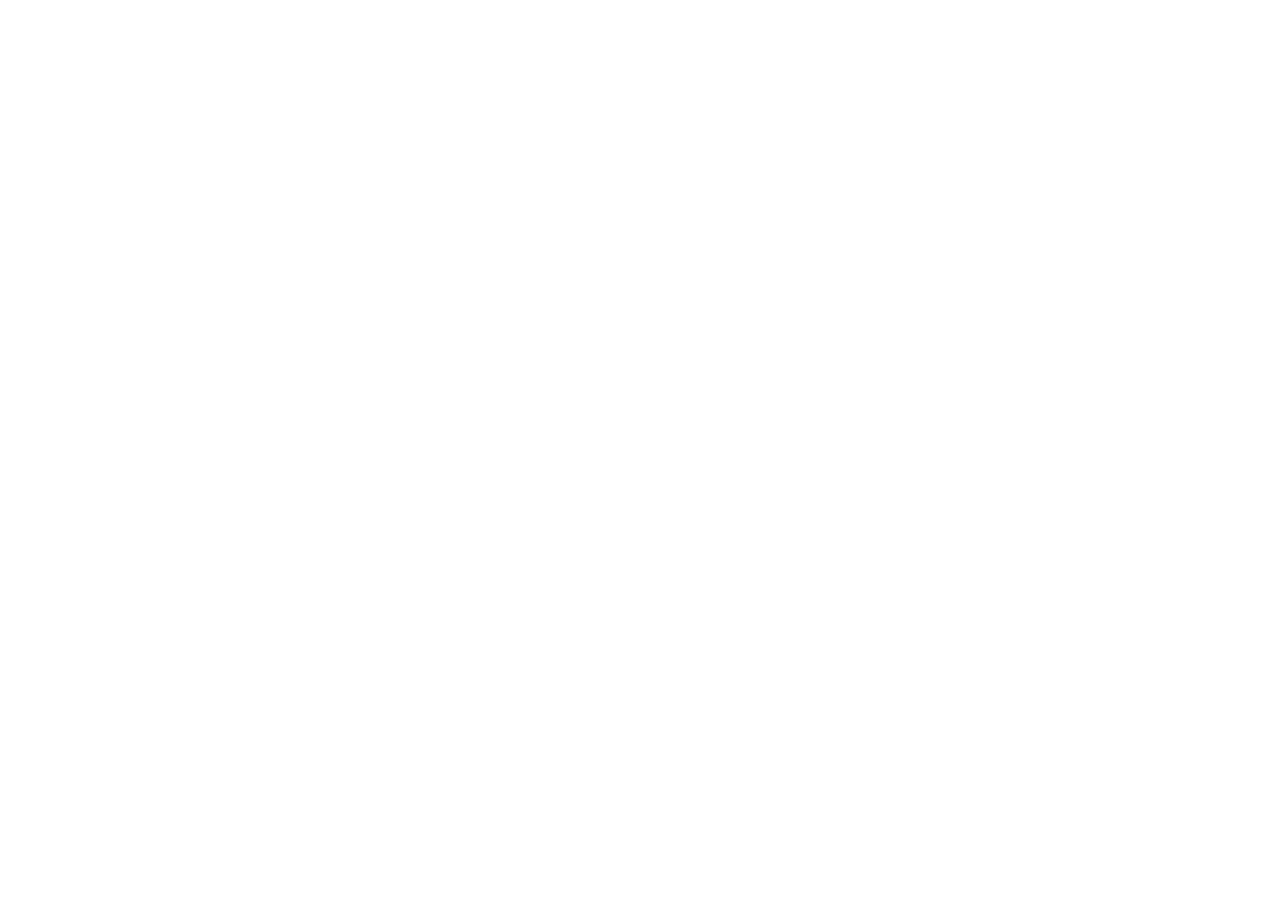
==== index.html @ b6dbfaaa "Create index.html" ====
<!DOCTYPE html>
<html lang="en">
<head>
    <meta charset="UTF-8">
    <meta http-equiv="X-UA-Compatible" content="IE=edge">
    <meta name="viewport" content="width=device-width, initial-scale=1.0">
    <title>Document</title>
</head>
<body>

</body>
</html>
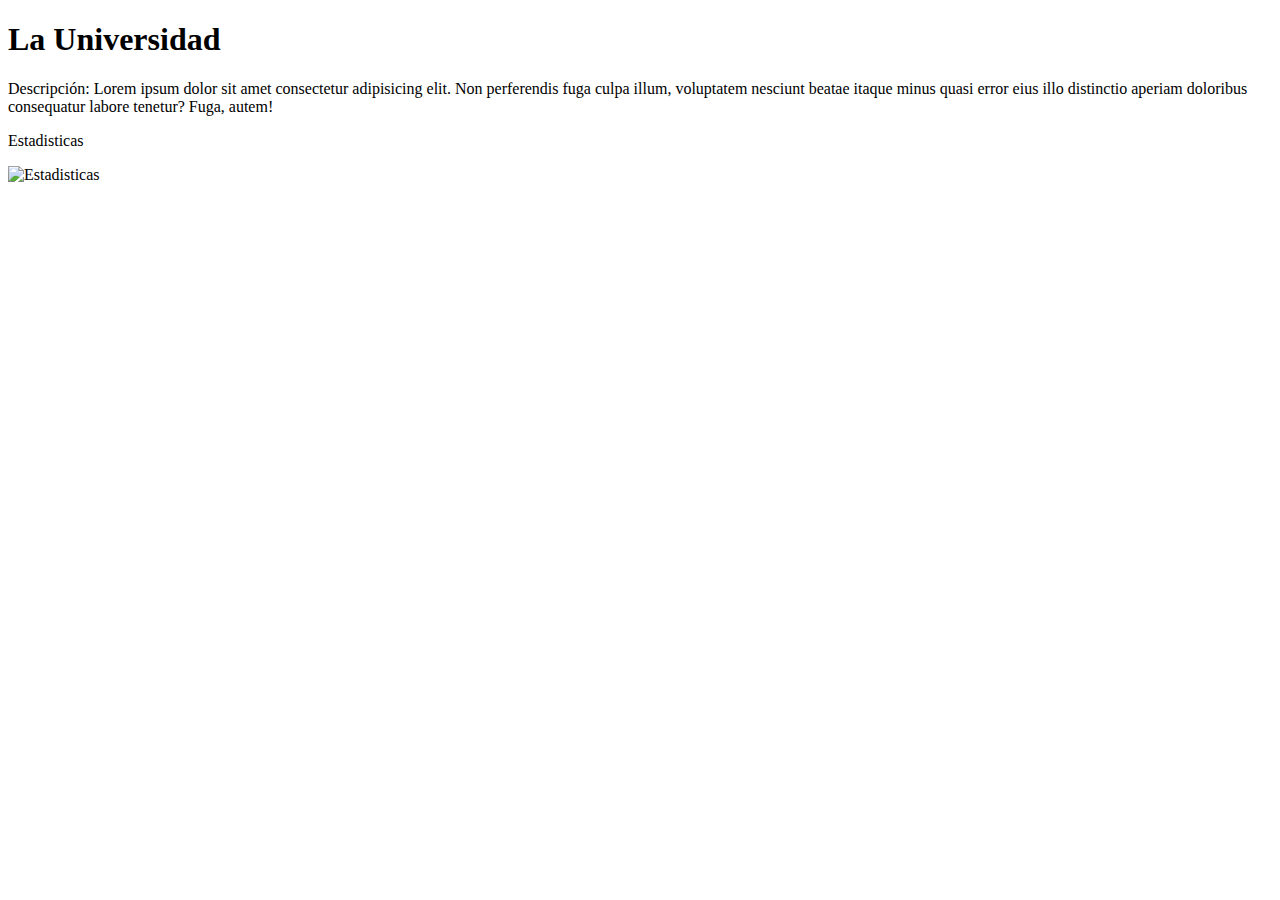
==== commit cd518aeb: "1st commit" ====
--- a/index.html
+++ b/index.html
@@ -1,12 +1,16 @@
 <!DOCTYPE html>
 <html lang="en">
+
 <head>
-    <meta charset="UTF-8">
-    <meta http-equiv="X-UA-Compatible" content="IE=edge">
-    <meta name="viewport" content="width=device-width, initial-scale=1.0">
-    <title>Document</title>
+  <meta charset="UTF-8">
+  <meta http-equiv="X-UA-Compatible" content="IE=edge">
+  <meta name="viewport" content="width=device-width, initial-scale=1.0">
+  <title>Document</title>
 </head>
 <body>
-
+  <h1>La Universidad</h1>
+  <p>Descripción: Lorem ipsum dolor sit amet consectetur adipisicing elit. Non perferendis fuga culpa illum, voluptatem nesciunt beatae itaque minus quasi error eius illo distinctio aperiam doloribus consequatur labore tenetur? Fuga, autem!</p>
+  <p>Estadisticas</p>
+  <img src="https://www.3ciencias.com/wp-content/uploads/2020/02/estad%C3%ADsticas-2019.png" alt="Estadisticas">
 </body>
-</html>
+</html>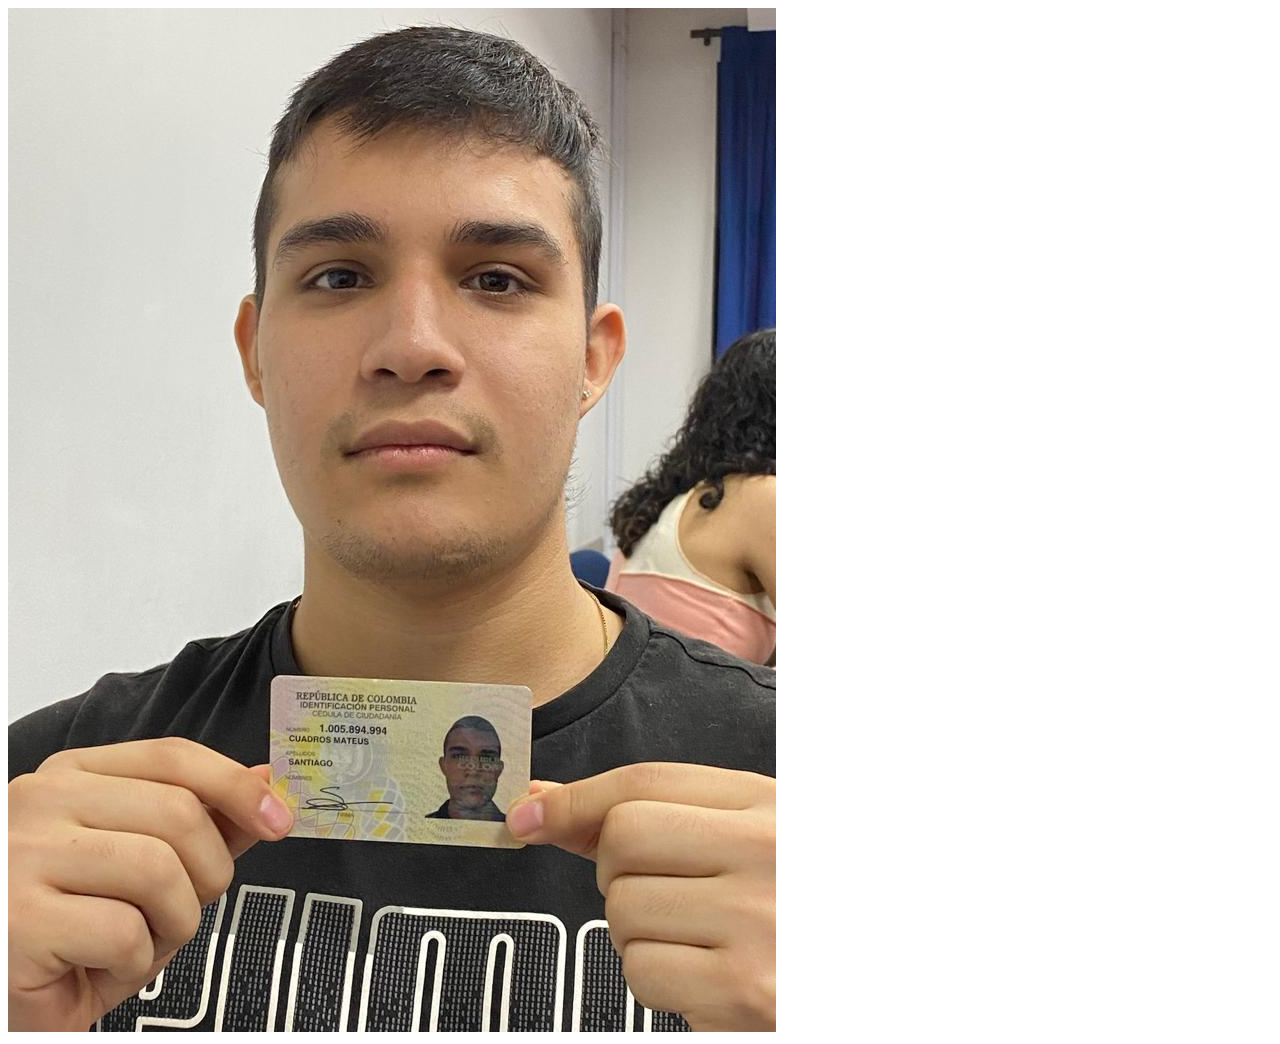
==== commit 7097bb06: "cuadros" ====
--- a/index.html
+++ b/index.html
@@ -8,9 +8,8 @@
   <title>Document</title>
 </head>
 <body>
-  <h1>La Universidad</h1>
-  <p>Descripción: Lorem ipsum dolor sit amet consectetur adipisicing elit. Non perferendis fuga culpa illum, voluptatem nesciunt beatae itaque minus quasi error eius illo distinctio aperiam doloribus consequatur labore tenetur? Fuga, autem!</p>
-  <p>Estadisticas</p>
-  <img src="https://www.3ciencias.com/wp-content/uploads/2020/02/estad%C3%ADsticas-2019.png" alt="Estadisticas">
+
+  <img src="Img/Cuadros.jpeg" alt="">
+
 </body>
 </html>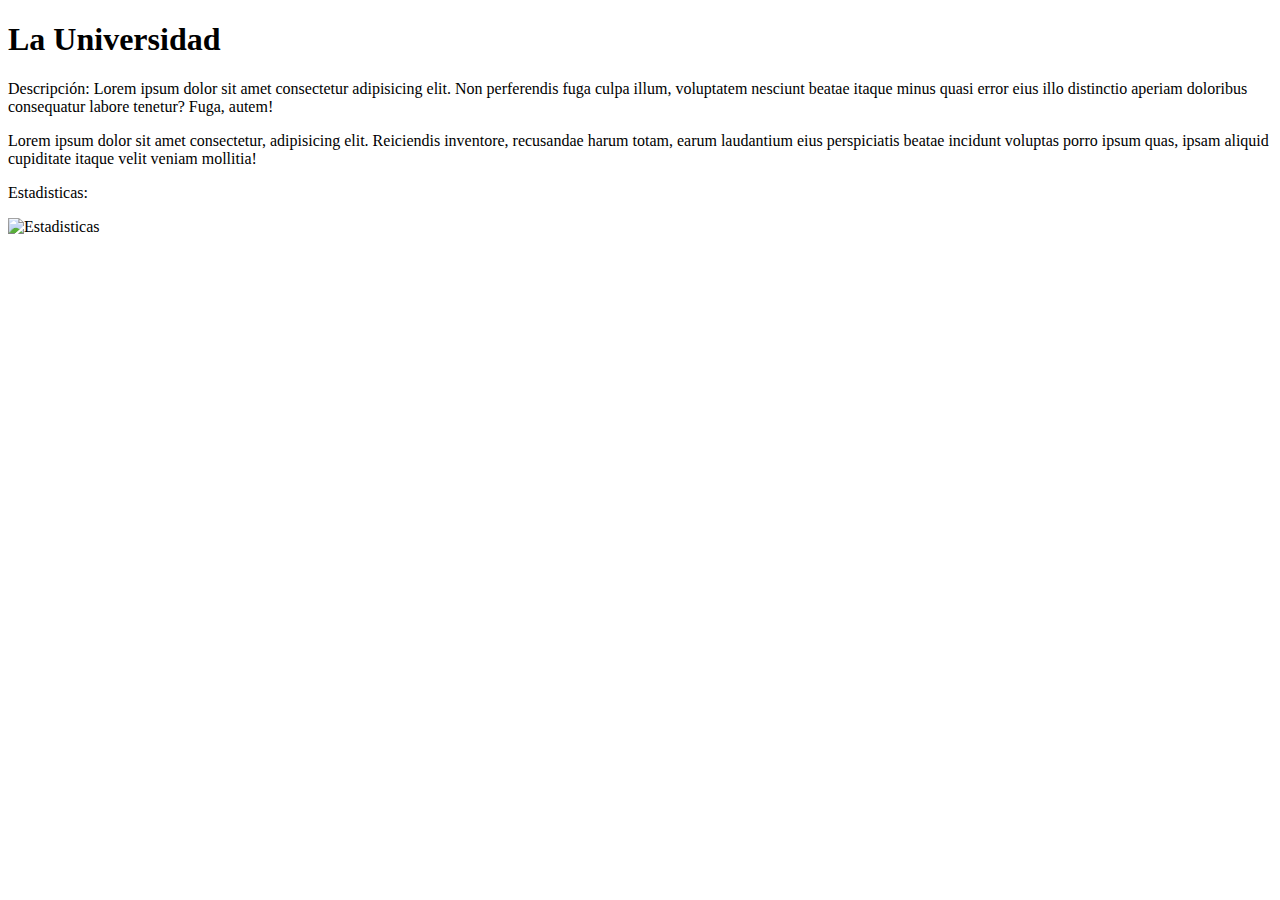
==== commit 6c478ff5: "2nd message" ====
--- a/index.html
+++ b/index.html
@@ -8,8 +8,10 @@
   <title>Document</title>
 </head>
 <body>
-
-  <img src="Img/Cuadros.jpeg" alt="">
-
+  <h1>La Universidad</h1>
+  <p>Descripción: Lorem ipsum dolor sit amet consectetur adipisicing elit. Non perferendis fuga culpa illum, voluptatem nesciunt beatae itaque minus quasi error eius illo distinctio aperiam doloribus consequatur labore tenetur? Fuga, autem!</p>
+  <p>Lorem ipsum dolor sit amet consectetur, adipisicing elit. Reiciendis inventore, recusandae harum totam, earum laudantium eius perspiciatis beatae incidunt voluptas porro ipsum quas, ipsam aliquid cupiditate itaque velit veniam mollitia!</p>
+  <p>Estadisticas:</p>
+  <img src="https://www.3ciencias.com/wp-content/uploads/2020/02/estad%C3%ADsticas-2019.png" alt="Estadisticas">
 </body>
 </html>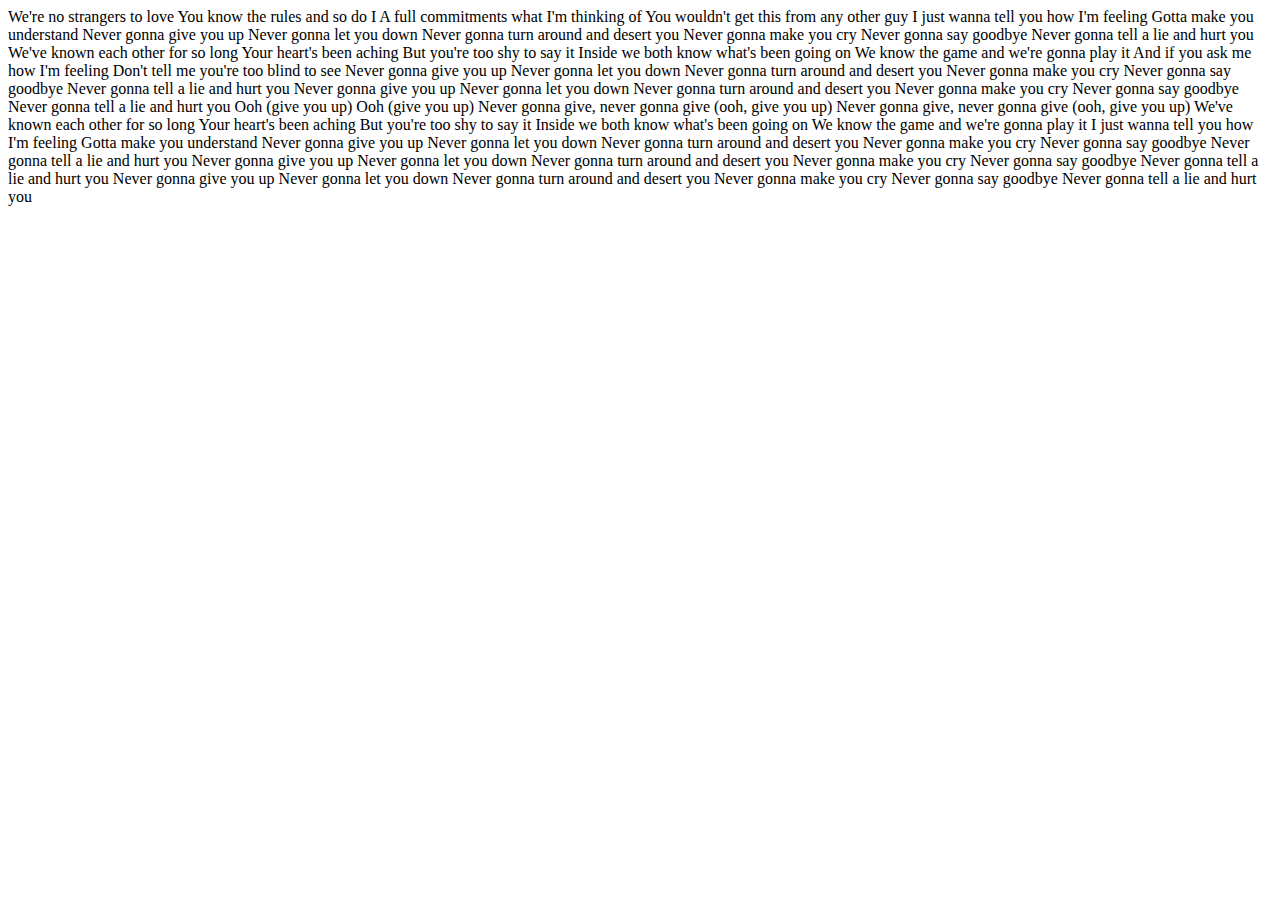
==== commit 10cfa7fd: "cambios al index Andres" ====
--- a/index.html
+++ b/index.html
@@ -8,10 +8,77 @@
   <title>Document</title>
 </head>
 <body>
-  <h1>La Universidad</h1>
-  <p>Descripción: Lorem ipsum dolor sit amet consectetur adipisicing elit. Non perferendis fuga culpa illum, voluptatem nesciunt beatae itaque minus quasi error eius illo distinctio aperiam doloribus consequatur labore tenetur? Fuga, autem!</p>
-  <p>Lorem ipsum dolor sit amet consectetur, adipisicing elit. Reiciendis inventore, recusandae harum totam, earum laudantium eius perspiciatis beatae incidunt voluptas porro ipsum quas, ipsam aliquid cupiditate itaque velit veniam mollitia!</p>
-  <p>Estadisticas:</p>
-  <img src="https://www.3ciencias.com/wp-content/uploads/2020/02/estad%C3%ADsticas-2019.png" alt="Estadisticas">
+  We're no strangers to love
+You know the rules and so do I
+A full commitments what I'm thinking of
+You wouldn't get this from any other guy
+
+I just wanna tell you how I'm feeling
+Gotta make you understand
+
+Never gonna give you up
+Never gonna let you down
+Never gonna turn around and desert you
+Never gonna make you cry
+Never gonna say goodbye
+Never gonna tell a lie and hurt you
+
+We've known each other for so long
+Your heart's been aching
+But you're too shy to say it
+Inside we both know what's been going on
+We know the game and we're gonna play it
+
+And if you ask me how I'm feeling
+Don't tell me you're too blind to see
+
+Never gonna give you up
+Never gonna let you down
+Never gonna turn around and desert you
+Never gonna make you cry
+Never gonna say goodbye
+Never gonna tell a lie and hurt you
+
+Never gonna give you up
+Never gonna let you down
+Never gonna turn around and desert you
+Never gonna make you cry
+Never gonna say goodbye
+Never gonna tell a lie and hurt you
+
+Ooh (give you up)
+Ooh (give you up)
+Never gonna give, never gonna give (ooh, give you up)
+Never gonna give, never gonna give (ooh, give you up)
+
+We've known each other for so long
+Your heart's been aching
+But you're too shy to say it
+Inside we both know what's been going on
+We know the game and we're gonna play it
+
+I just wanna tell you how I'm feeling
+Gotta make you understand
+
+Never gonna give you up
+Never gonna let you down
+Never gonna turn around and desert you
+Never gonna make you cry
+Never gonna say goodbye
+Never gonna tell a lie and hurt you
+
+Never gonna give you up
+Never gonna let you down
+Never gonna turn around and desert you
+Never gonna make you cry
+Never gonna say goodbye
+Never gonna tell a lie and hurt you
+
+Never gonna give you up
+Never gonna let you down
+Never gonna turn around and desert you
+Never gonna make you cry
+Never gonna say goodbye
+Never gonna tell a lie and hurt you
 </body>
 </html>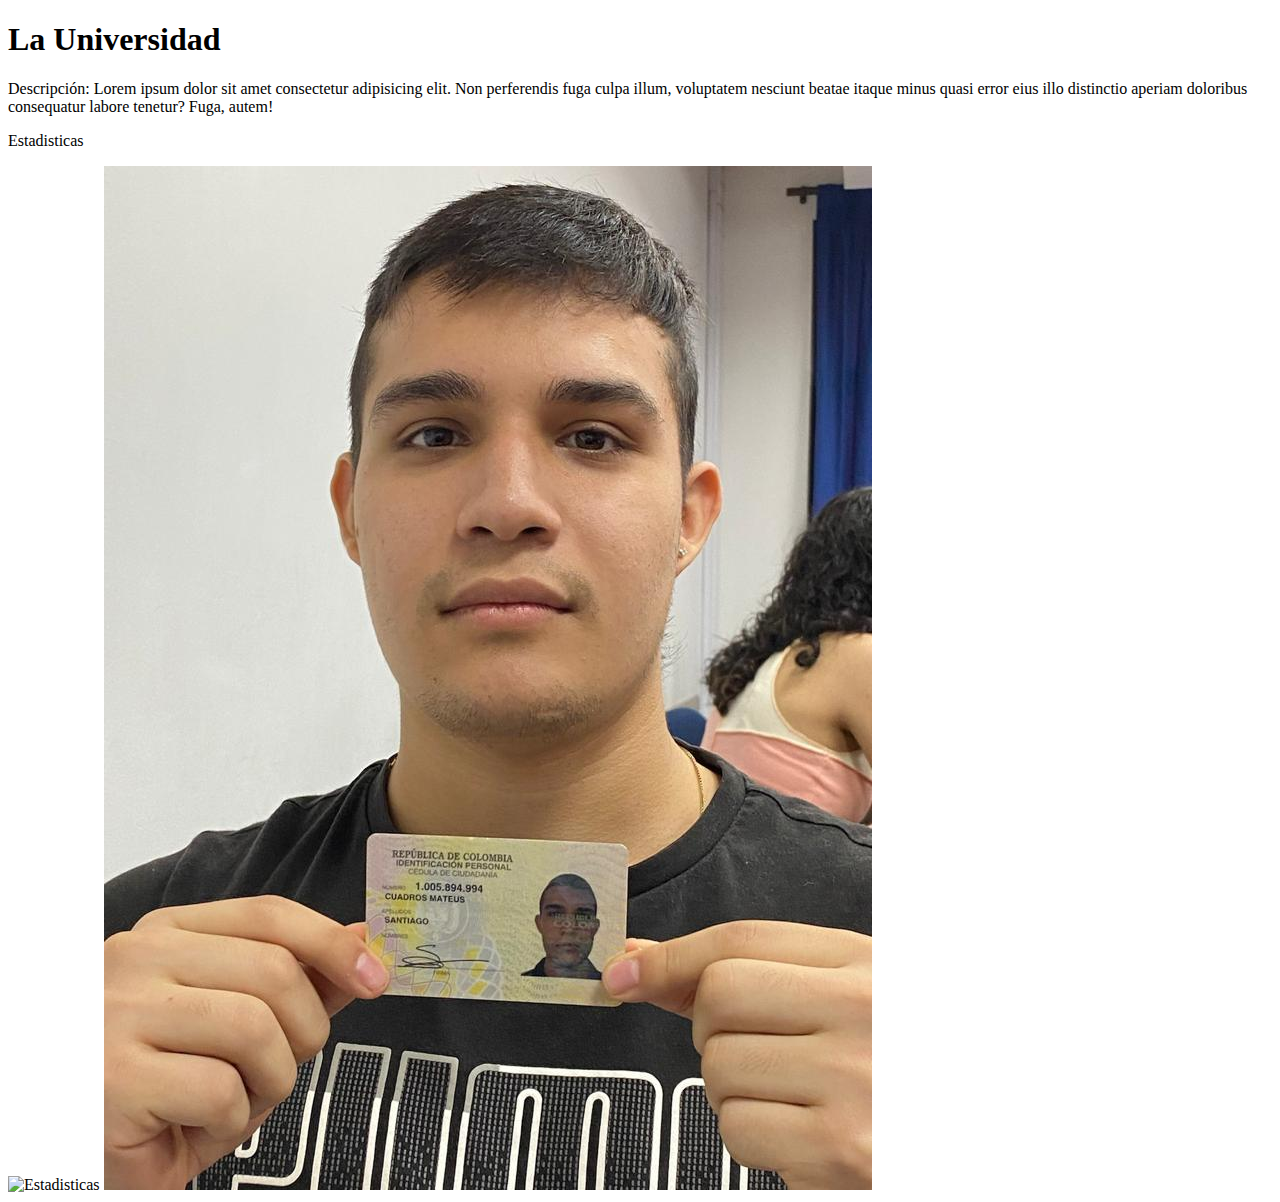
==== commit 0c6c6b28: "Conflicto resuelto" ====
--- a/index.html
+++ b/index.html
@@ -8,77 +8,14 @@
   <title>Document</title>
 </head>
 <body>
-  We're no strangers to love
-You know the rules and so do I
-A full commitments what I'm thinking of
-You wouldn't get this from any other guy
 
-I just wanna tell you how I'm feeling
-Gotta make you understand
+  <h1>La Universidad</h1>
+  <p>Descripción: Lorem ipsum dolor sit amet consectetur adipisicing elit. Non perferendis fuga culpa illum, voluptatem nesciunt beatae itaque minus quasi error eius illo distinctio aperiam doloribus consequatur labore tenetur? Fuga, autem!</p>
+  <p>Estadisticas</p>
+  <img src="https://www.3ciencias.com/wp-content/uploads/2020/02/estad%C3%ADsticas-2019.png" alt="Estadisticas">
 
-Never gonna give you up
-Never gonna let you down
-Never gonna turn around and desert you
-Never gonna make you cry
-Never gonna say goodbye
-Never gonna tell a lie and hurt you
+  <img src="Img/Cuadros.jpeg" alt="">
 
-We've known each other for so long
-Your heart's been aching
-But you're too shy to say it
-Inside we both know what's been going on
-We know the game and we're gonna play it
 
-And if you ask me how I'm feeling
-Don't tell me you're too blind to see
-
-Never gonna give you up
-Never gonna let you down
-Never gonna turn around and desert you
-Never gonna make you cry
-Never gonna say goodbye
-Never gonna tell a lie and hurt you
-
-Never gonna give you up
-Never gonna let you down
-Never gonna turn around and desert you
-Never gonna make you cry
-Never gonna say goodbye
-Never gonna tell a lie and hurt you
-
-Ooh (give you up)
-Ooh (give you up)
-Never gonna give, never gonna give (ooh, give you up)
-Never gonna give, never gonna give (ooh, give you up)
-
-We've known each other for so long
-Your heart's been aching
-But you're too shy to say it
-Inside we both know what's been going on
-We know the game and we're gonna play it
-
-I just wanna tell you how I'm feeling
-Gotta make you understand
-
-Never gonna give you up
-Never gonna let you down
-Never gonna turn around and desert you
-Never gonna make you cry
-Never gonna say goodbye
-Never gonna tell a lie and hurt you
-
-Never gonna give you up
-Never gonna let you down
-Never gonna turn around and desert you
-Never gonna make you cry
-Never gonna say goodbye
-Never gonna tell a lie and hurt you
-
-Never gonna give you up
-Never gonna let you down
-Never gonna turn around and desert you
-Never gonna make you cry
-Never gonna say goodbye
-Never gonna tell a lie and hurt you
 </body>
 </html>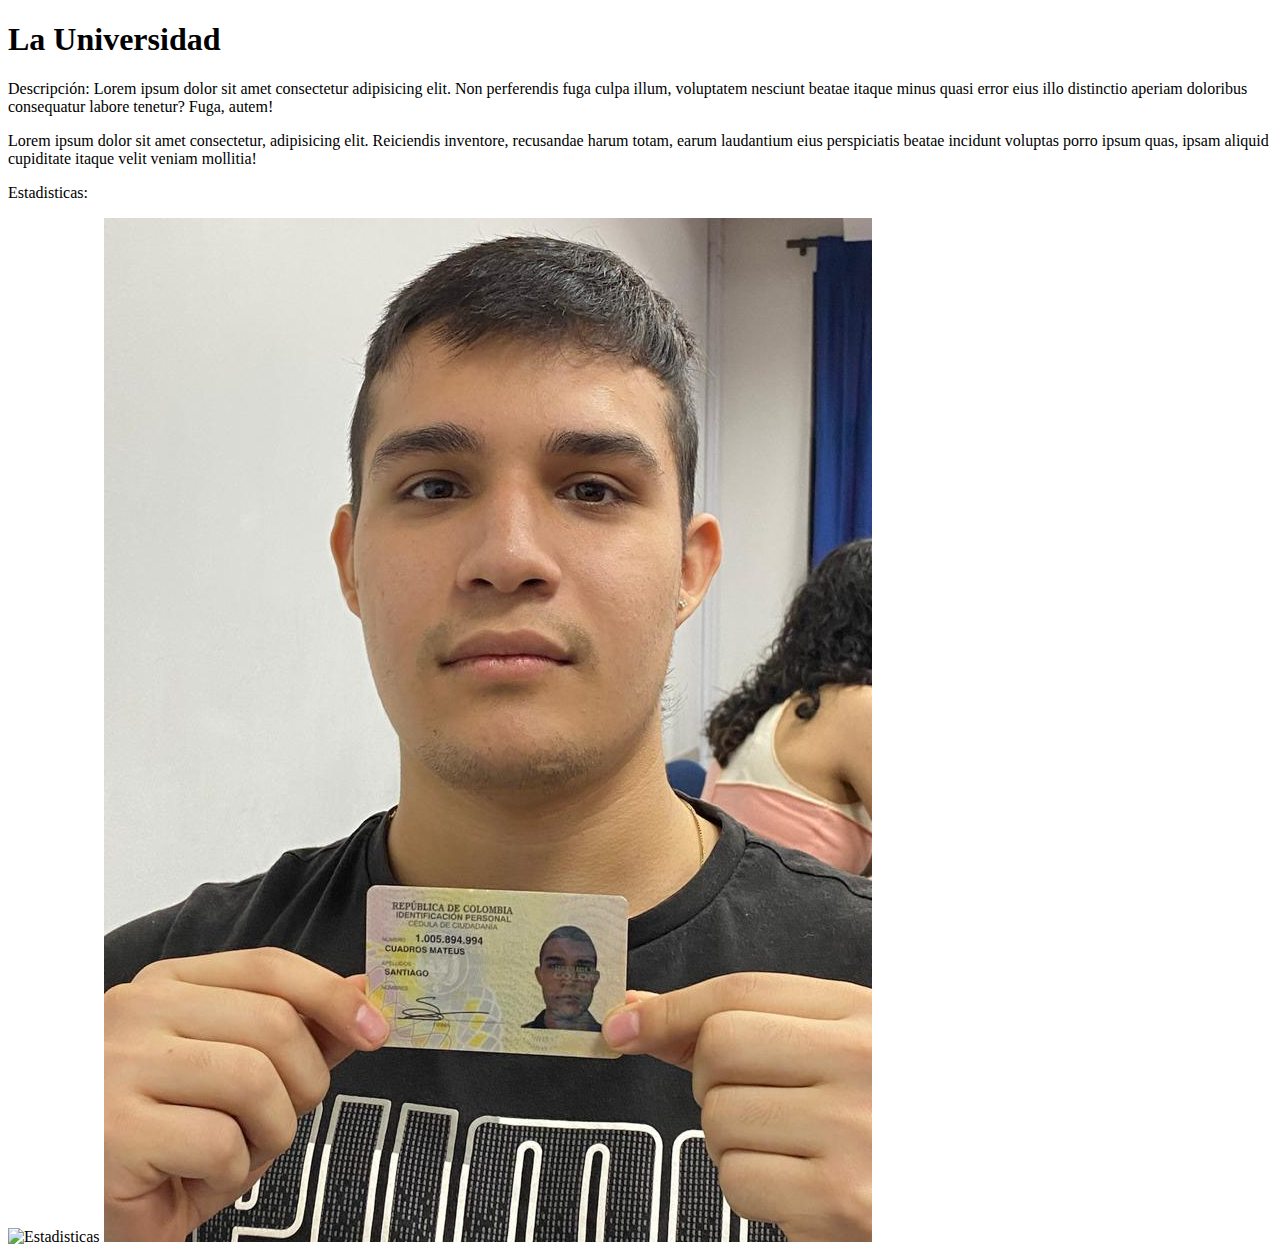
==== commit 6ddfe661: "Version" ====
--- a/index.html
+++ b/index.html
@@ -11,7 +11,8 @@
 
   <h1>La Universidad</h1>
   <p>Descripción: Lorem ipsum dolor sit amet consectetur adipisicing elit. Non perferendis fuga culpa illum, voluptatem nesciunt beatae itaque minus quasi error eius illo distinctio aperiam doloribus consequatur labore tenetur? Fuga, autem!</p>
-  <p>Estadisticas</p>
+  <p>Lorem ipsum dolor sit amet consectetur, adipisicing elit. Reiciendis inventore, recusandae harum totam, earum laudantium eius perspiciatis beatae incidunt voluptas porro ipsum quas, ipsam aliquid cupiditate itaque velit veniam mollitia!</p>
+  <p>Estadisticas:</p>
   <img src="https://www.3ciencias.com/wp-content/uploads/2020/02/estad%C3%ADsticas-2019.png" alt="Estadisticas">
 
   <img src="Img/Cuadros.jpeg" alt="">
